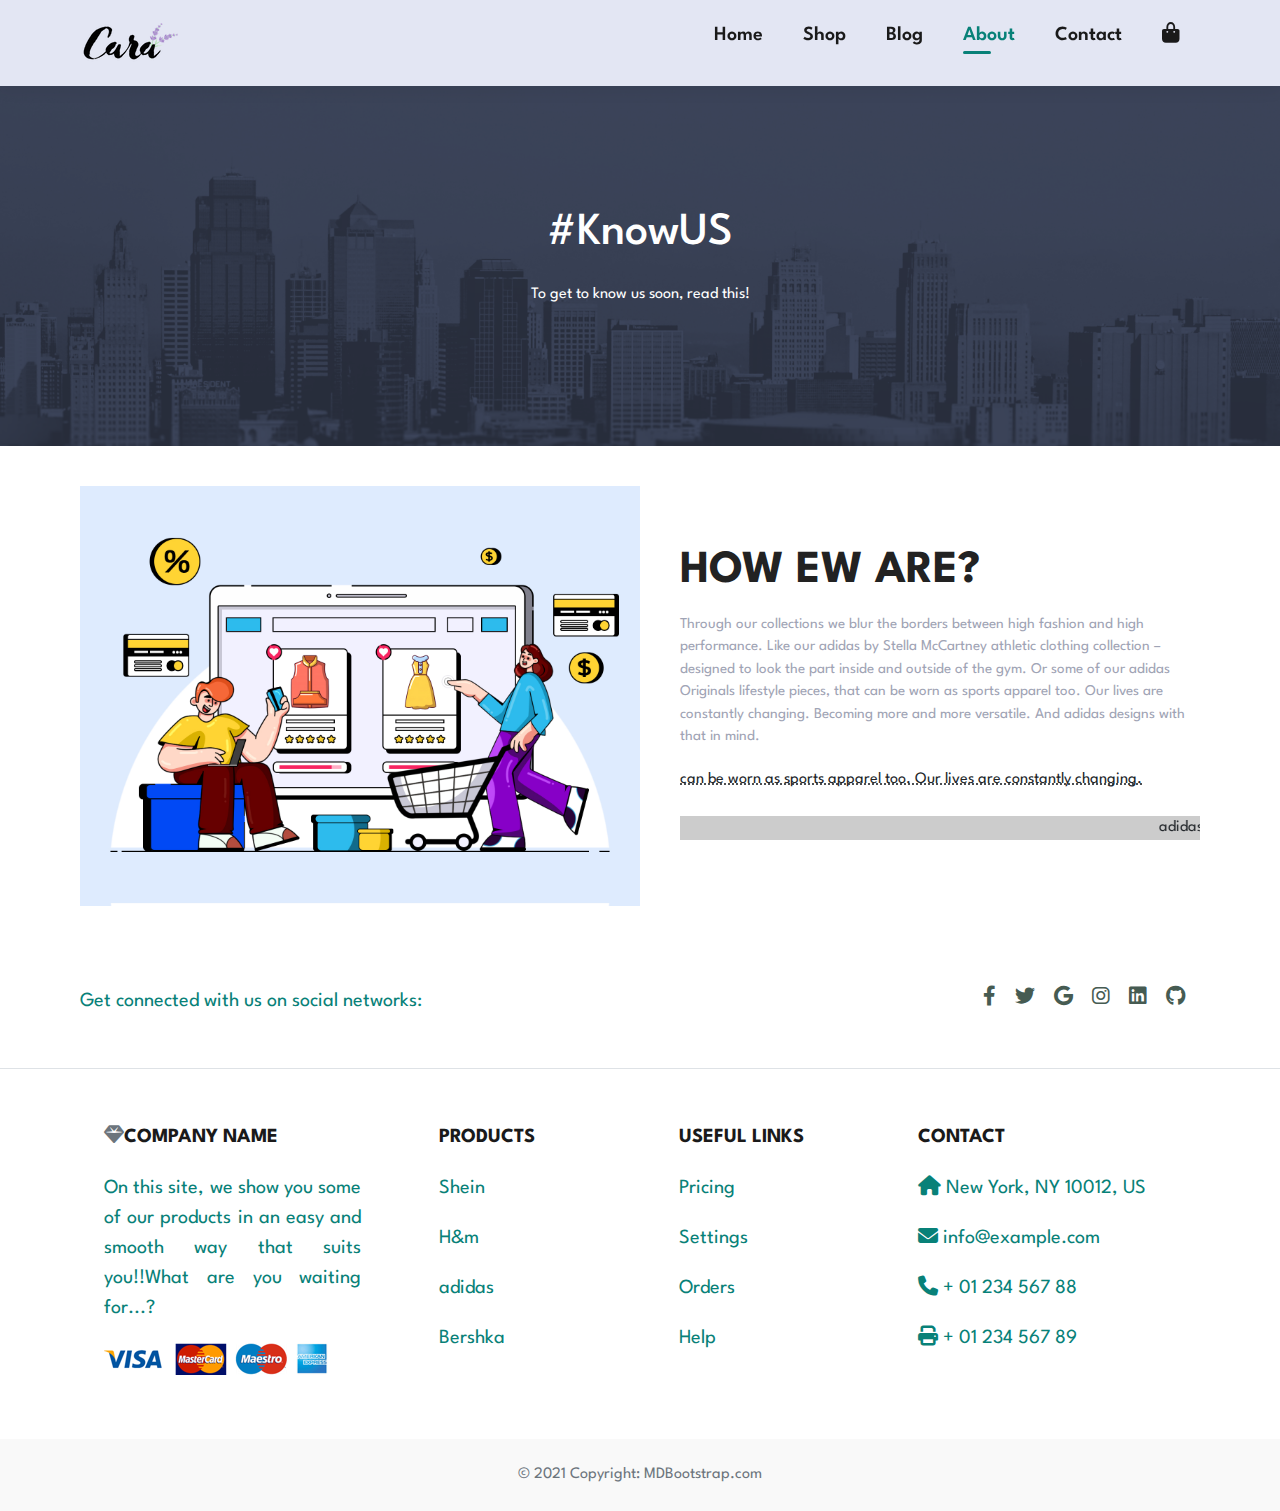
==== about.html @ 0e34f4a3 "part1 in about page" ====
<!DOCTYPE html>
<html lang="en">
<head>
    <meta charset="UTF-8">
    <meta http-equiv="X-UA-Compatible" content="IE=edge">
    <meta name="viewport" content="width=device-width, initial-scale=1.0">
    <title>Online Store_about</title>
    <link rel="stylesheet" href="css/bootstrap.css">
<link rel="stylesheet" href="font/css/all.css">
<link rel="preconnect" href="https://fonts.googleapis.com">
<link rel="preconnect" href="https://fonts.gstatic.com" crossorigin>
<link href="https://fonts.googleapis.com/css2?family=League+Spartan:wght@200&family=Montserrat&display=swap" rel="stylesheet">
<link rel="stylesheet" href="css/index.css">
</head>
<body>

<section  id="header" class=" sticky-top">
<a href="#"> <img src="img/logo.png" class=" logo"> </a>
<div>
<ul id="navbar">
  <li  ><a href="index.html"  > Home</a></li>
  <li><a href="shop.html"  >Shop</a></li>
  <li><a href="blog.html">Blog</a></li>
  <li><a href="about.html" class="active">About</a></li>
  <li><a href="#">Contact</a></li>
  <li id="lg-bag"><a href="#"  ><i class="fa-solid fa-bag-shopping "></i></a></li>
  <a  href="#" id="close"><i class="fa-regular fa-rectangle-xmark"></i></a>
</ul>
</div>

<div id="mobile">

<a href="#"><i class="fa-solid fa-bag-shopping"></i></a>
<i id="bar" class="fas fa-outdent"></i> 
</div>

</section>

<section  id="header_page" class="about-header">
   
    
    <h2>#KnowUS</h2>
    
    <p>To get to know us soon, read this!</p>
    

</section>
<!-- box  -->

<section id="about-head" class="section-p1">
    <img src="img/about/a6.jpg" alt="a6">
    <div>
        <h2>
            HOW EW ARE?
        </h2>
        <P>
            Through our collections we blur the borders between high fashion and high performance.
             Like our adidas by Stella McCartney athletic clothing collection – designed to look 
             the part inside and outside of the gym. Or some of our adidas Originals lifestyle pieces,
              that can be worn as sports apparel too. Our lives are constantly changing.
               Becoming more and more versatile.
             And adidas designs with that in mind.
        </P>
        <abbr title="">
            can be worn as sports apparel too. Our lives are constantly changing.
        </abbr>
        <br><br>
        <marquee  bgcolor="#ccc" loop="-1" scrollamount="5" width="100%" >
            adidas is about more than sportswear and workout clothes.
             We partner with the best in the industry to co-create. 
            This way we offer our fans the sporting goods
        </marquee>
    </div>

</section>



<!-- Footer -->
<footer class="text-center text-lg-start bg-white text-muted">
  <!-- Section: Social media -->
  <section class="d-flex justify-content-center justify-content-lg-between  border-bottom section-p1">
    <!-- Left -->
    <div class="me-5 d-none d-lg-block part_sec">
      <span>Get connected with us on social networks:</span>
    </div>
    <!-- Left -->

    <!-- Right -->
    <div class="fontss mb-3">
      <a href="" class="me-4 link-secondary">
        <i class="fab fa-facebook-f"></i>
      </a>
      <a href="" class="me-4 link-secondary">
        <i class="fab fa-twitter"></i>
      </a>
      <a href="" class="me-4 link-secondary">
        <i class="fab fa-google"></i>
      </a>
      <a href="" class="me-4 link-secondary">
        <i class="fab fa-instagram"></i>
      </a>
      <a href="" class="me-4 link-secondary">
        <i class="fab fa-linkedin"></i>
      </a>
      <a href="" class="me-4 link-secondary">
        <i class="fab fa-github"></i>
      </a>
    </div>
    <!-- Right -->
  </section>
  <!-- Section: Social media -->

  <!-- Section: Links  -->
  <section class=" end ">
    <div class="section-p1 text-center text-md-start">
      <!-- Grid row -->
      <div class="row mt-3  text-justify">
        <!-- Grid column -->
        <div class="col-md-3 col-lg-4 col-xl-3 mx-auto mb-4 ">
          <!-- Content -->
          <h6 class="text-uppercase fw-bold mb-4">
            <i class="fas fa-gem me-3 text-secondary"></i>Company name
          </h6>
          <p >
            On this site, we show you some of our products in an easy and smooth way that suits you!!What are you waiting for...?
          </p>
          <img src="img/pay/pay.png">
        </div>
        <!-- Grid column -->

        <!-- Grid column -->
        <div class="col-md-2 col-lg-2 col-xl-2 mx-auto mb-4">
          <!-- Links -->
          <h6 class="text-uppercase fw-bold mb-4">
            Products
          </h6>
          <p>
            <a href="#!" class="text-reset">Shein</a>
          </p>
          <p>
            <a href="#!" class="text-reset">H&m</a>
          </p>
          <p>
            <a href="#!" class="text-reset">adidas</a>
          </p>
          <p>
            <a href="#!" class="text-reset">Bershka</a>
          </p>
        </div>
        <!-- Grid column -->

        <!-- Grid column -->
        <div class="col-md-3 col-lg-2 col-xl-2 mx-auto mb-4 as">
          <!-- Links -->
          <h6 class="text-uppercase fw-bold mb-4">
            Useful links
          </h6>
          <p>
            <a href="#!" class="text-reset">Pricing</a>
          </p>
          <p>
            <a href="#!" class="text-reset">Settings</a>
          </p>
          <p>
            <a href="#!" class="text-reset">Orders</a>
          </p>
          <p>
            <a href="#!" class="text-reset">Help</a>
          </p>
        </div>
        <!-- Grid column -->

        <!-- Grid column -->
        <div class="col-md-4 col-lg-3 col-xl-3 mx-auto mb-md-0 mb-4 " >
          <!-- Links -->
          <h6 class="text-uppercase fw-bold mb-4">Contact</h6>
          <p><i class="fas fa-home me-3"></i> New York, NY 10012, US</p>
          <p>
            <i class="fas fa-envelope me-3  "></i>
            info@example.com
          </p>
          <p><i class="fas fa-phone me-3 "></i> + 01 234 567 88</p>
          <p><i class="fas fa-print me-3 "></i> + 01 234 567 89</p>
        </div>
        <!-- Grid column -->
      </div>
      <!-- Grid row -->
    </div>
  </section>
  <!-- Section: Links  -->

  <!-- Copyright -->
  <div class="text-center p-4" style="background-color: rgba(0, 0, 0, 0.025);">
    © 2021 Copyright:
    <a class="text-reset fw-bold" href="https://mdbootstrap.com/">MDBootstrap.com</a>
  </div>
  <!-- Copyright -->
</footer>
<!-- Footer -->
    <script src="js/jquery-3.6.2.min.js"></script>
    <script src="js/bootstrap.bundle.js"></script>
    <script src="js/index.js"></script>
</body>
</html>
---- css/index.css ----
*{
    margin: 0px;
    padding: 0px;
    box-sizing: border-box;
    font-family:'League Spartan', sans-serif;
    
}
h1{
    font-size: 50px;
    color: #222;
    line-height: 64px;

}
h2{
    font-size: 46px;
    color: #222;
    line-height: 54px;

}
h4{
    font-size: 20px;
    color: #222;
}
h6{
    font-size: 15px;
font-weight: 700;

}
p{
    font-size: 16px;
    color:#465b52 ;
    margin: 15px 0px 20px 0px ;
}
.section-p1{
    padding: 40px 80px ;
}
.section-m1{
    padding: 40px 0px ;
} 
body{
    width: 100%;
}
/* header */

#header{
display: flex;
align-items:center ;
justify-content: space-between;
padding: 20px 80px;
background-color: #E3E6F3;
box-shadow: 0 5px 15px rgba(0,0,0,.06) ;

}
#navbar {
    display: flex;
    align-items: center;
    justify-content: center;
}
 #navbar li{
    list-style: none;
    padding: 0px 20px ;
    position: relative;
}
#navbar a{
    text-decoration: none;
    font-size:20px  ;
    font-weight: 600;
    color: #1a1a1a;
    transition: .3s all ease;
}
#navbar li a:hover,
#navbar li a.active{
color: #088178;
}


#navbar li a.active::after,
#navbar li a:hover::after {
    content: "";
    width:30%;
    height:3px;
    position: absolute;
    bottom:-4px;
    left: 20px;
    background-color: #088178;
    border-radius: 10px;

}

#mobile{
    display: none;
    align-items: center;
}
#close{
    display: none;
}

/*////// home_page////// */
#hero{
    background-image: url(../img/hero4.png);
    background-size: cover;
    height: 100vh;
    width: 100%; 
    background-position: top 25% right 0;
    font-weight: 700;
}
#hero h4{
    padding-bottom: 15px;
}
#hero h1{
    color: #088178;
    
}
#hero p{
    color: rgb(82, 82, 82);
}
#hero button{
    background-image: url(../img/button.png);
    background-repeat: no-repeat;
    border: 0px;
    background-color: transparent;
    padding: 10px 80px 14px 65px ;
    cursor: pointer;
    font-weight: 600;
    color: #088178;
    font-size: 20px;
    
}
/*////// features///// */
.features .fe-box{
    padding:25px 20px;
    text-align: center;
    width:180px;
    border: 1px solid #cce7d0;
     margin:  15px 0px ;

    box-shadow: 20px 20px 35px rgba(0,0,0,.063);

    border-radius: 5px ;
}
.features .fe-box:hover{

    box-shadow: 10px 10px 54px rgba(70,62,221,0.1); 
}
.features{
    display: flex;
    justify-content:space-between;
    align-items: center;
    flex-wrap: wrap;
}



.fe-box img {
    width: 100%;
padding-bottom: 10px;
}
.fe-box h6{
    padding: 12px 6px 12px 6px  ;
    color: #088178;
    line-height: 1px ;
    border-radius: 5px;
    background-color: #fddde4;
}
.features .fe-box:nth-child(2) h6 {
background-color: #cdebbc;
}
.features .fe-box:nth-child(3) h6 {
    background-color:#cce7d0;
}
.features .fe-box:nth-child(4) h6 {
        background-color: #cdd4f8;
     }
.features .fe-box:nth-child(5) h6 {
            background-color: #f6dbf6;
         }
.features .fe-box:nth-child(6) h6 {
                background-color: #fff2e5;
}

/*///// products_features//// */
.products{
    padding-top:50px;
     padding-bottom: 50px ;
    ;
}
.part1{
    padding: 50px 30px;
}
.part1 h2{
font-weight: 600;
color: #1a1a1a;
}
.part1 p{
    font-weight: 400;
    font-size: 20px;
    color: #1a1a1a;
}
.part2{
    display: flex;
    justify-content: space-between;
    flex-wrap: wrap;

}
.part2 img{
     width: 100%;
    border: none;
    border-radius: 20px;
    
}
.part2 span{
    color: #bfe1c4;
}
.star{
    color: rgb(243,181,25);
}
.price h4{
    color: #088178;
}
.price i{ 
    background-color:#cdd4f8;
    color: #088178;
    padding: 10px 10px ;
    border-radius: 50%;
    transition: .5s all;
}
.price i:hover{
    color: rgb(230, 177, 44) ;
    background-color: #bfe1c4;
}


.pro{
     
    width: 23%;
    min-width: 250px;
    border-radius:20px ;
    border: 1px  #cdd4f8 solid;
    padding:10px 12px  ;
    margin-bottom: 30px;
}
.pro:hover{
    
    box-shadow: 20px 20px 35px rgba(106, 103, 43, 0.063);
}


/* //////panner//// */
.banner{
    background-image: url(../img/banner/b2.jpg);
    background-size: cover;
    padding-top: 60px ;
    height:50vh;
    margin-bottom: 40px;
    
}
.banner h4,h1 {
  color: #E3E6F3;  
}
.banner span{
    color: rgb(232, 54, 54);
}
.banner button{
   background-color: #E3E6F3;
   transition: 0.5s all ease;
font-weight: 500;
}
.banner button:hover{
    background-color: #088178;
    color: #E3E6F3;
    transition: 0.5s all ease;
}
/* ////sm-bannar//// */
.bannarr  {
    display: flex;
    justify-content: space-between;
    flex-wrap: wrap;
   
}
.bannarr  .bannnar-box{ 
    background-image:url(../img/banner/b17.jpg);
    display: flex;
    flex-direction: column;
    justify-content: center;
    align-items: flex-start;
    min-width:48%;
    height:50vh;
    background-size: cover;
    background-position: center;
    padding:20px;
   margin-bottom:20px;
  }
  .bannarr  .bannnar-box2{
    background-image:url(../img/banner/b10.jpg );
  }







.s-lift h3,p{
    color: #E3E6F3;
    font-weight: 400px ;
}
.s-lift button{
    transition: 1s all;
    border: 1px solid   #E3E6F3;
    color: #E3E6F3;
}
.s-right h3,p{
    color: #E3E6F3;
    font-weight: 400px ;
}
.s-right button{
    border: 1px solid   #E3E6F3;
    color: #E3E6F3;
}
.s-right:hover button{
    background-color: #088178;
    transition: 1s all;
}
.s-lift:hover button{
    background-color: #088178;
    transition: 1s all;
}
.s-right button:hover,
.s-lift button:hover{
    color: #bfe1c4;
}
/* sm2 bannar */
.bennar3{
    display: flex;
    justify-content: space-between;
    padding:0px 80px ;
    flex-wrap: wrap;
}
.bennar3 .bannar-box{
  background-image: url(../img/banner/img7.jpg);  
  display: flex;
  flex-direction: column;
  justify-content: center;
  align-items: flex-start;
  min-width:30%;
  height:30vh;
  background-size: cover;
  background-position: center;
  padding:20px;
 margin-bottom:20px;
}
.bennar3  .bannar-box2{
    background-image: url(../img/banner/b4.jpg);
}
.bennar3 .bannar-box3{
    background-image: url(../img/banner/b18.jpg);
}
.bennar3 h2{
    font-size:22px ;
    font-weight: 900;
    color:#fff ;
}
.bennar3 h3{
    font-size:15px ;
    font-weight: 800;
    color:#ec544e ;

}




/* /////before footer/// */
.before-footer{
    background-image: url(../img/banner/c0.jpg);
    background-size: cover;
    height:50vh ;
    padding-top:160px;
    margin-top: 100px;
    margin-bottom: 100px;
}
.before-footer{
    color: #E3E6F3;
    font-weight: 500;
}
.before-footer p{
    font-weight: 300;
}
.before-footer span{
    color:#ffbd27;
}
.before-footer button{
    background-color: #088178;
    color: #E3E6F3;
    font-weight: 500;
}
/* ////footer/// */
.part_sec span{
color:#088178;
font-size: 20px;
}
.fontss i{
    font-size: 20px;
    padding-right: 15px;
    color: #465b52;
    transition:  1s all;
    
}
.fontss i:hover{
color: #088178;
    font-size: 30px;
    transition:  1s all;
}
.fontss a{
    text-decoration: none;
}
.end h6{
    color: #1a1a1a;
    font-size: 20px;
}
.end p{
    color: #088178;
    font-size: 20px ;
    font-weight: 400px;
}
.end a{
    text-decoration: none;
}
.end .as a:hover{
    color: #ffbd27;
}
.fas .fa-home .me-3 {
    color: #088178;
}



/*/////////////////////////// style shop page ///////////////////// */

#header_page{
background-image: url(../img/banner/b1.jpg);
background-repeat: no-repeat;
background-size: cover;
width: 100%;
height:40vh;
display: flex;
align-items: center;
justify-content: center;
flex-direction: column;
padding: 14px;
}
#header_page h2,
#header_page p {
    color: #fff;
}

/* pagination */

#pagination{
text-align: center;
}
#pagination a i{
 color: #fff;
 background-color: #088178;
 padding: 15px 20px ;
 border-radius:4px;
 font-size: 600;
 font-size: 16px;
}
/* /////////////////////style single products //////////// */
#prodetiles{
    display: flex;
    margin-top: 20px;
   
}


#prodetiles .singie_Pro_img{
    width:40%;
    margin-right:50px;
 
    
}
.smallimg_group{
    display: flex;
    justify-content: space-between;
}
.small-img-coll{
flex-basis:24%;
cursor: pointer;

}
#prodetiles .single_pro_details{
    width:50%;
padding-top: 30px;
    
}
#prodetiles .single_pro_details h4{
padding: 40px 0px 20px 0px;
}
#prodetiles .single_pro_details h2{
    font-size: 26px;
}
#prodetiles .single_pro_details select{
    display: block;
    padding: 5px 10px;
    margin-bottom: 10px;
}
#prodetiles .single_pro_details input{
    width:60px  ;
    height: 45px;
    font-size: 16px;
    padding-left:10px ;
    margin: right 15px; 
}
#prodetiles .single_pro_details input:focus{
    outline:none;
}
#prodetiles .single_pro_details button{

    background-color: #088178;
    color: #fff;
    font-weight: 600;
    margin-left: 15px;
}
#prodetiles .single_pro_details h4{
    color: #088178;
    font-size: 20px ;
    font-weight: 900;
}
#prodetiles .single_pro_details span{
    line-height: 25px;
    font-size: 16px;
    color: #1a1a1a;
    font-weight:700 ;
}

/* ////////////////blog page////////////////////// */
#header_page.blog-header{
background-image:url(../img/banner/b19.jpg);
}
#blog{
    padding: 150px 150px 0px 150px;
}
#blog .blog-box{
    display: flex;
    align-items: center;
    width:100%;  
    position: relative;
    padding-bottom: 90px;
}
#blog .blog-img{
    width: 50%;
    margin-right: 40px;
    z-index: 1;
}
#blog img{
    width:100%;
    height: 300px;
    object-fit: cover;

}
.blog-detiles{
    width: 50%;

}
.blog-detiles a{
    color: #000;
    font-size:15px ;
    text-decoration: none;
    font-weight:bold;
    position: relative;
    transition: 0.3s; ;
}
.blog-detiles a::after{
    content: "";
    width: 50px;
    height: 1px;
    position: absolute;
    top: 6px;
    right: -60px;
    background-color: rgb(26, 26, 26);

}
.blog-detiles a:hover{
    color: #088178;
}
.blog-detiles a:hover::after{
background-color: #088178;
}
#blog .blog-box h1{
    position: absolute;
    top: -40px;
    left: 0px;
  color: #c9cbce;
  font-size: 70px;
  font-weight: 700;
}
.blog-detiles h4{
    font-weight: bold;
    color: #1a1a1a;
}
.blog-detiles p{
    color: #cccdd0;
   font-size: 15px;
}
/* /////////////apout page /////////// */
#header_page.about-header{
    background-image:url(../img/about/banner.png);
    }
#about-head{

    display: flex;
    align-items: center;
}
#about-head img{
    width:50% ;
    height: auto;
}
#about-head div{
    padding-left:40px ;
}
#about-head div p{

    color: #9fa4b5;
   font-size: 15px;
}
#about-head div h2{
    font-weight: bold;
}





















/* ///////////////////////media ipad /////////////////////////*/

@media(max-width:799px) {
    #navbar {
  
    flex-direction: column  ;
    display: flex;
align-items: flex-start;
justify-content: flex-start;
position: fixed;
top: 0px;
right:0px;
height: 100vh;
width: 300px;
background-color: #E3E6F3;
box-shadow: 0 40px 60px rgba(0,0,0,.01) ;
padding: 80px 0px 0px 10px ;
display: none;
transition: .3s ease-in;

}   
#navbar li{
    margin-bottom: 25px;
}
#mobile{
    display:flex;
    align-items: center;
}
#mobile i{
    color: #1a1a1a;
    font-size: 24px ;
    padding-left: 20px ;
   

}
#close{
    font-size: 24px;
    position: absolute;
    top: 30px;
    left: 30px ;
    color: #222;
    display: initial;
}
#lg-bag{
    display: none;
}
/* hero */

    #hero {
     
    
        height: 80vh;
    padding: 0px 80px;
        background-position: top 30% right 30%;
    
    }
    #div1{
        flex-wrap: wrap;
        display: initial;
    }
/* .features  */
.features{
    justify-content: center;
}

.features .fe-box{
margin: 15px 10px ;
}


/* pro */
.part2{

    justify-content: center;
 

}
.pro{
    margin:10px;
}
/* banner */
.banner {

    height: 30vh;
    
}
/* sm-bannar */
.bannarr{

    padding: 0px 40px;
}

.bannarr  .bannnar-box{ 

    min-width:100%;
    height:50vh;

  }



.s-lift{
    margin-bottom: 30px;
}
/* sm2-bannar */
.bennar3 {
    padding: 0px 40px;
}

   
.bennar3 .bannar-box{
    width:28%;
}




/* beforeend  */
.before-footer{

    height: 25vh;
    padding-top: 50px;
}

}
/* //////////////mobile screen//////// */
@media (max-width:477px) {
    /* nav */
    #header {

        padding: 10px 30px;
       
    }
    
    /* hero */
    h2 {
        font-size: 32px; 
    }
    h1 {
        font-size: 38px; 
    }
    #hero {
       
        padding: 0px 20px;
        background-position: 55%;
    }

    /* features */
    .section-p1{
        padding: 20px ;

    }
    .features .fe-box {
     
        width: 155px;
       
        margin: 0px 0px  15px 0px;
       
    }
    .features{

        justify-content: space-between;
    }
/* pro */
.pro {
    width: 100%;

}
/* bannar */
.banner {

    height: 40vh;
    
}
/* smbannar */



.bannarr  .bannnar-box{ 

    min-width:100%;
    height:40vh;

  }




/* sm2bannar */
.bennar3 {
    padding: 0px 20px;
}

   
.bennar3 .bannar-box{
    width:100%;
}

/* befor footer */
.before-footer {

    height: 30vh;
    padding: 30px 10px ;
   
}
/*///// single pro page/////// */ 

#prodetiles {
    display: flex;
   flex-direction: column;
}
#prodetiles .singie_Pro_img {
    width: 100%;
    margin-right: 0px;
}
#prodetiles .single_pro_details {
    width: 100%;
   
}
/*/////// medi of blog page////////// */
#blog .blog-box {
    display: flex;
    flex-direction: column;
    align-items:flex-start;
  
}
#blog {
padding:100px 20px 0px 20px ;

}

#blog .blog-img {
    width: 100%;
    margin-right:0px;
    margin-bottom: 30px;
   
}
.blog-detiles {
    width: 100%;
}

}
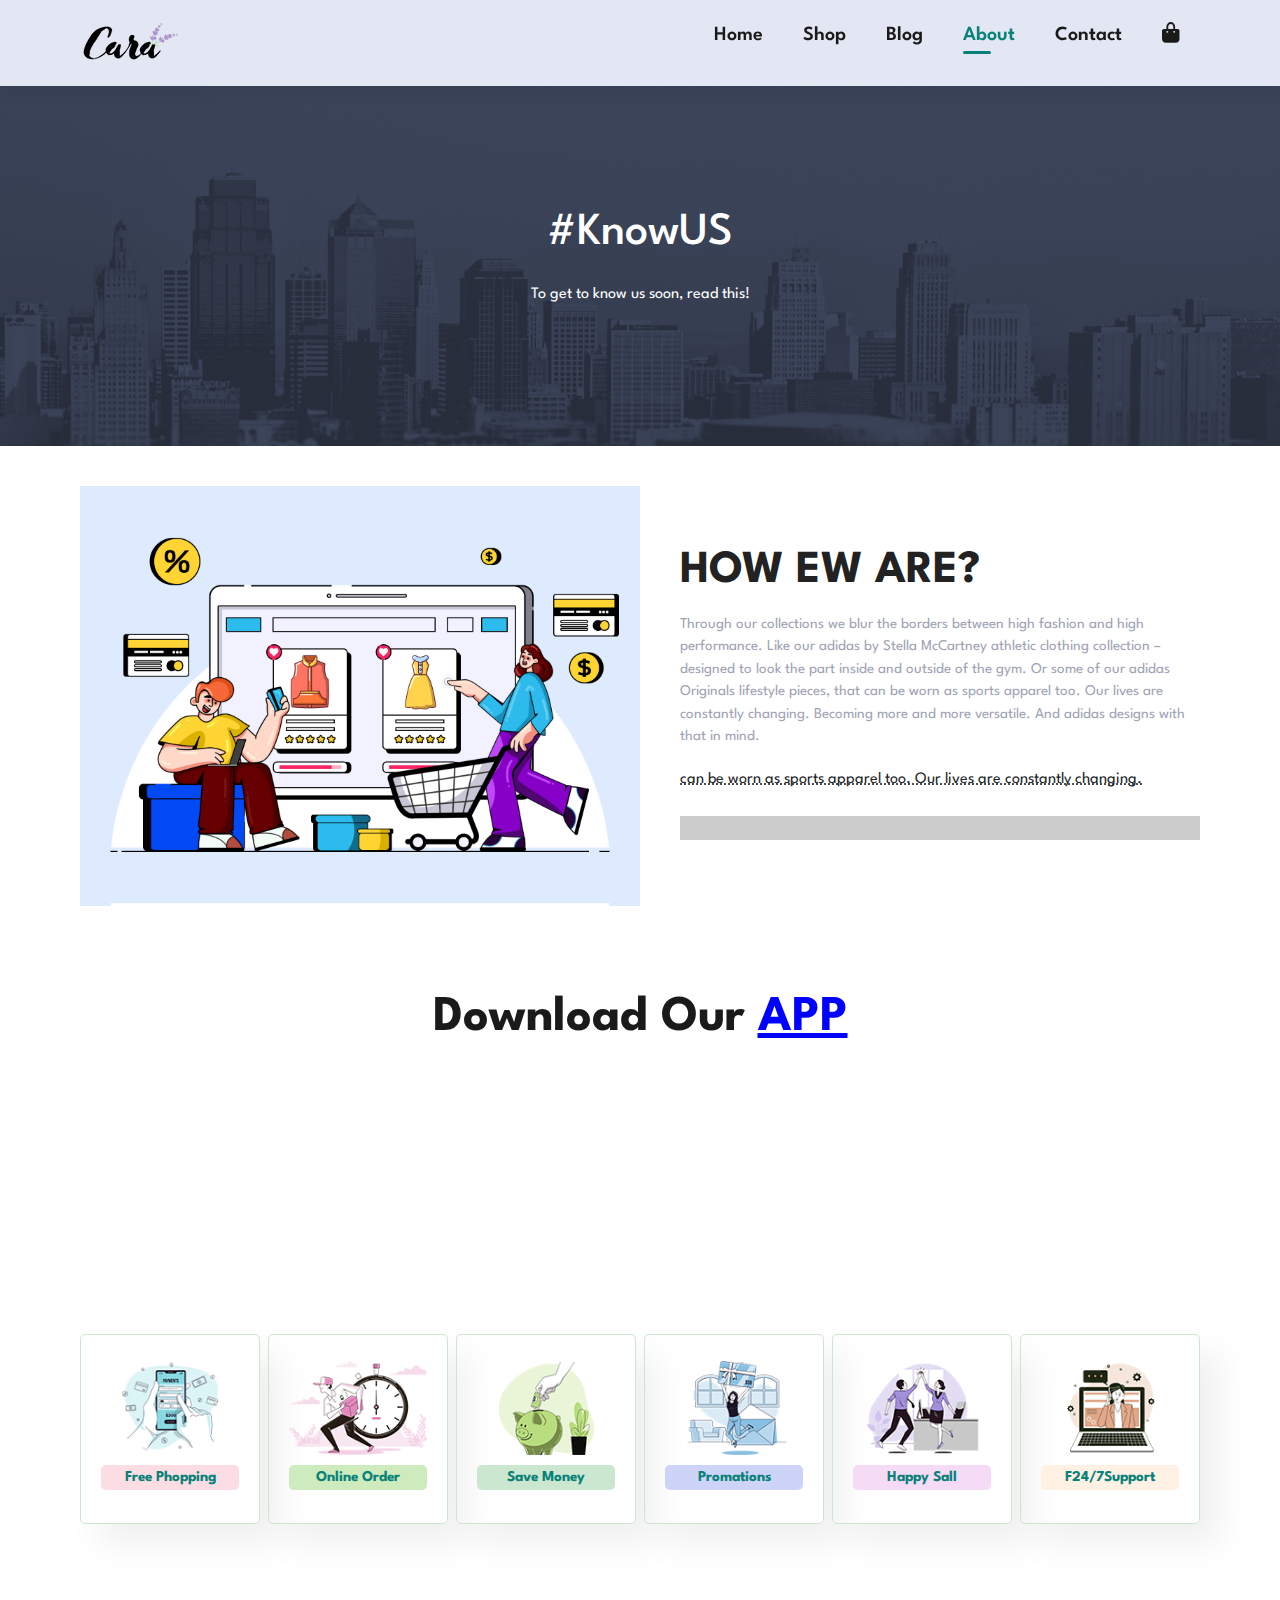
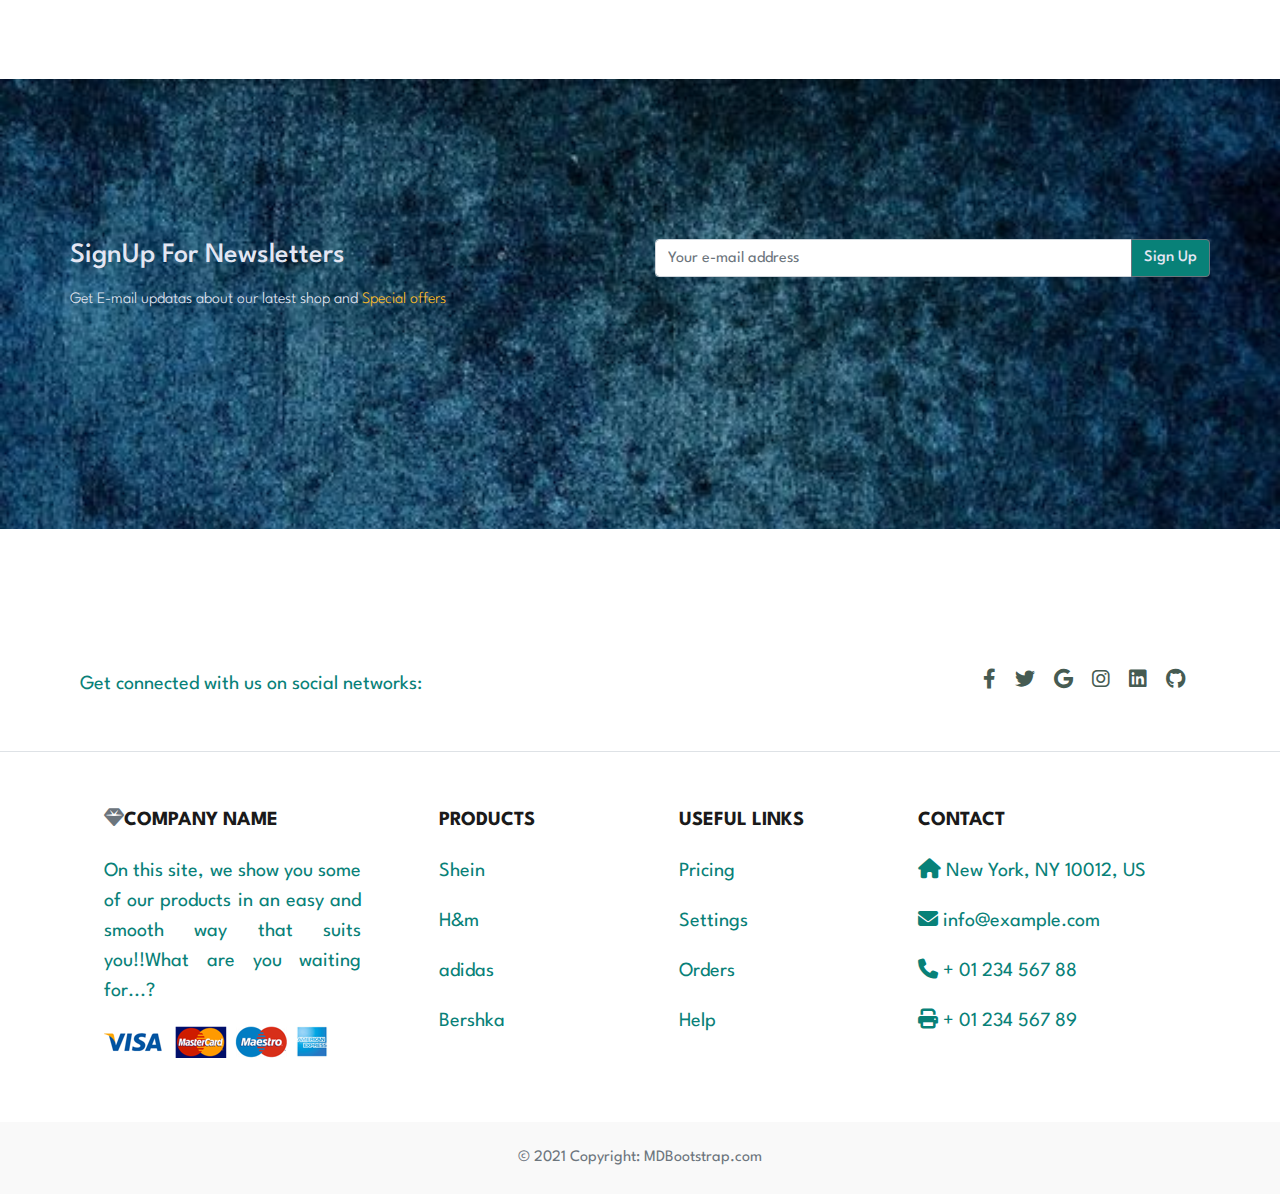
==== commit f10533e1: "end page" ====
--- a/about.html
+++ b/about.html
@@ -73,6 +73,64 @@
     </div>
 
 </section>
+<section id="about-app" class="section-p1">
+<h1>Download Our <a href="#">APP</a> </h1>
+<div class="video">
+    <video autoplay muted loop src="img/about/1 (1).mp4"></video>
+</div>
+</section>
+<!--features -->
+<section class=" features  section-p1 " >
+    <div class="fe-box">
+      <img src="img/Features/f1.png" alt=" features1">
+       <h6>Free Phopping</h6>
+    </div>
+    <div class="fe-box">             
+       <img src="img/Features/f2.png" alt=" features2">
+        <h6>Online Order</h6>
+     
+    </div>
+    <div class="fe-box">
+                   <img src="img/Features/f3.png" alt=" features3">
+                  <h6>Save Money</h6>
+    </div>
+    <div class="fe-box">
+                    <img src="img/Features/f4.png" alt=" features4">
+                  <h6>Promations</h6>
+    </div>
+    <div class="fe-box">
+    
+                    <img src="img/Features/f5.png" alt=" features5">
+                  <h6>Happy Sall</h6>
+    
+    </div>
+    <div class="fe-box">
+                  <img src="img/Features/f6.png" alt=" features6">
+                  <h6>F24/7Support</h6>
+    </div>
+    </section>
+
+    <!-- news -->
+        <!-- before footer -->
+
+<section class="before-footer  ">
+    <div class="container">
+      <div class="row">
+        <div class="  col-sm-12 col-lg-6" style="padding-left: 0px;">
+         <h3> SignUp For Newsletters</h3>  
+         <p> Get E-mail updatas about our latest shop and <span>Special offers</span></p>
+        </div>
+        <div class=" col-sm-12 col-lg-6" style="padding-right: 0px;">
+          <div class="input-group mb-3">
+            <input type="text" class="form-control" placeholder="Your e-mail address" aria-label="Recipient's username" aria-describedby="basic-addon2">
+            <div class="input-group-append">
+              <button class="btn btn-outline-secondary" type="button">Sign Up</button>
+            </div>
+          </div>
+        </div>
+      </div>
+    </div>
+  </section>
 
 
 
--- a/css/index.css
+++ b/css/index.css
@@ -628,6 +628,29 @@
 #about-head div h2{
     font-weight: bold;
 }
+/* vedio */
+#about-app{
+   text-align: center;
+}
+#about-app h1{
+    color: #1a1a1a;
+    font-weight: bold;
+}
+#about-app a{
+    text-decoration:underline;
+    color: blue;
+}
+#about-app .video{
+width:70% ;
+height: 100%;
+margin:30px  auto 0px auto;
+}
+#about-app .video video{
+    width: 100%;
+    height: 100%;
+    border-radius: 20px;
+}
+
 
 
 
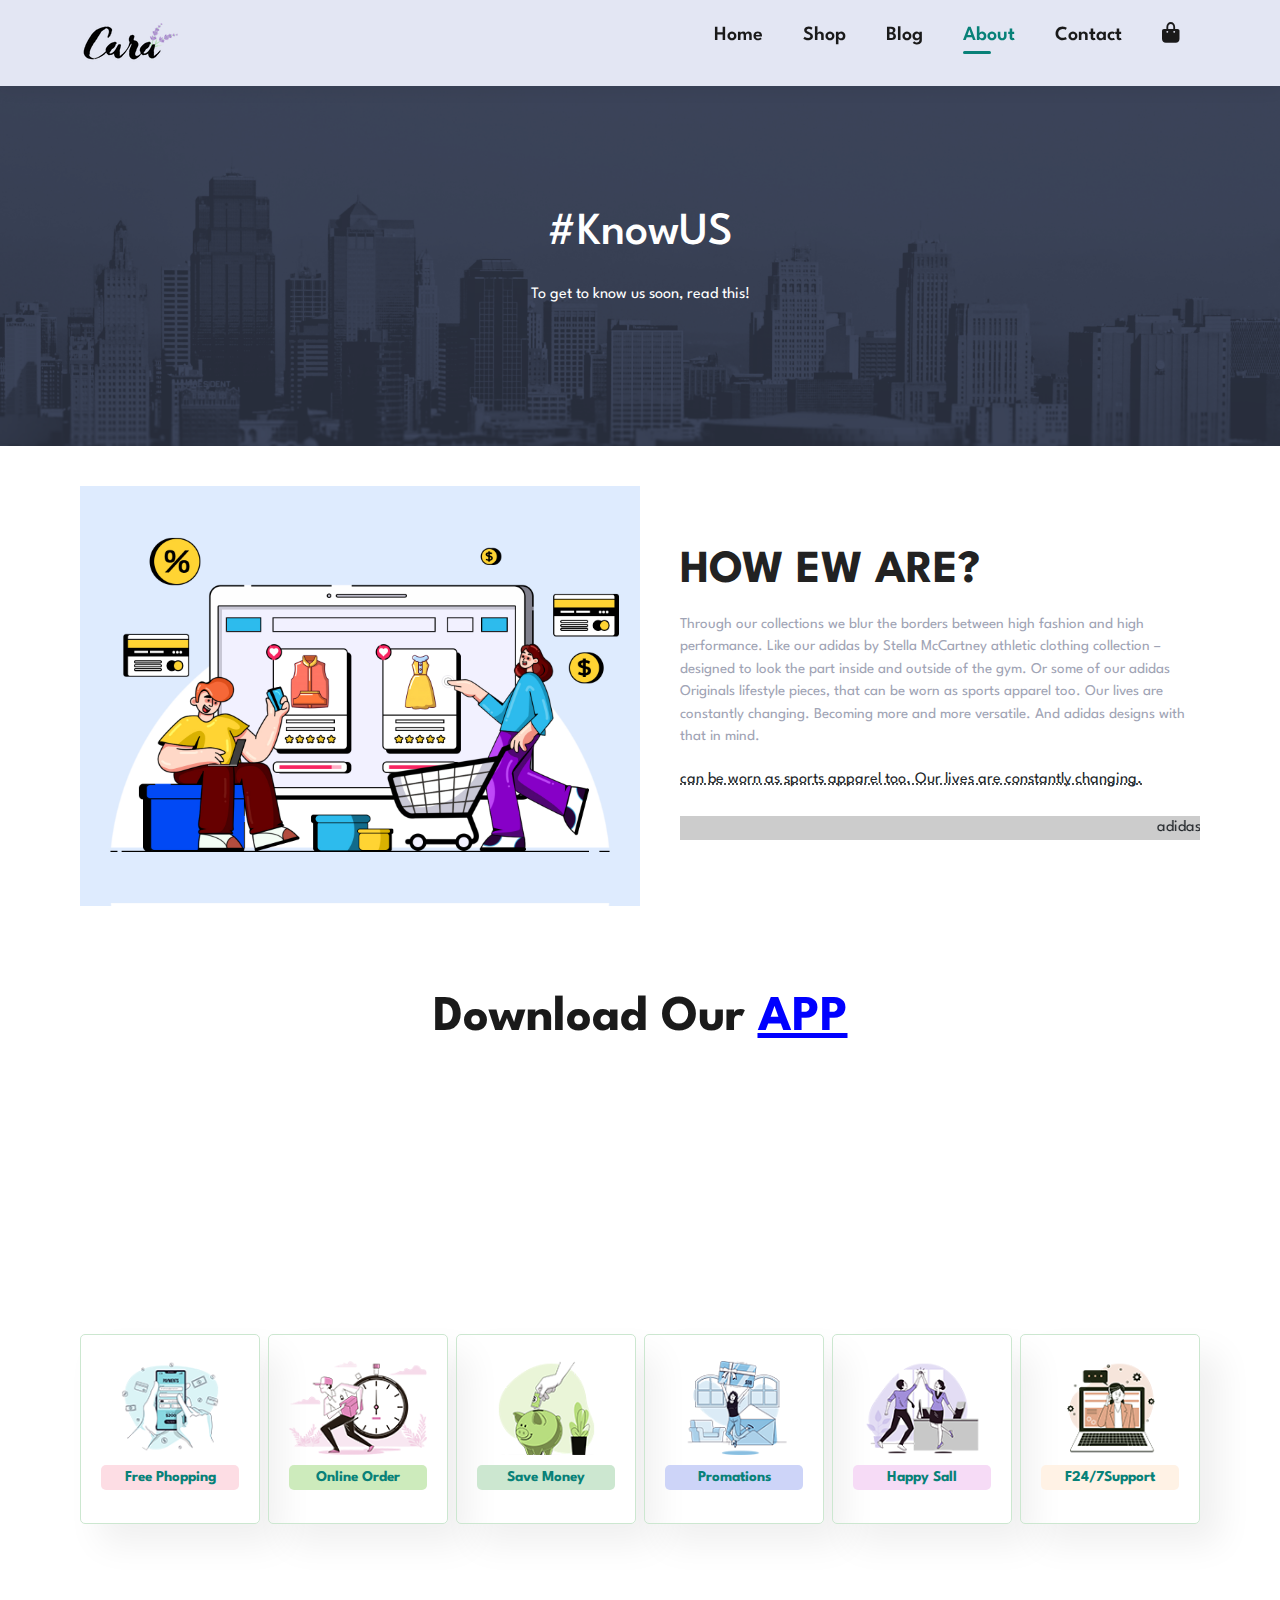
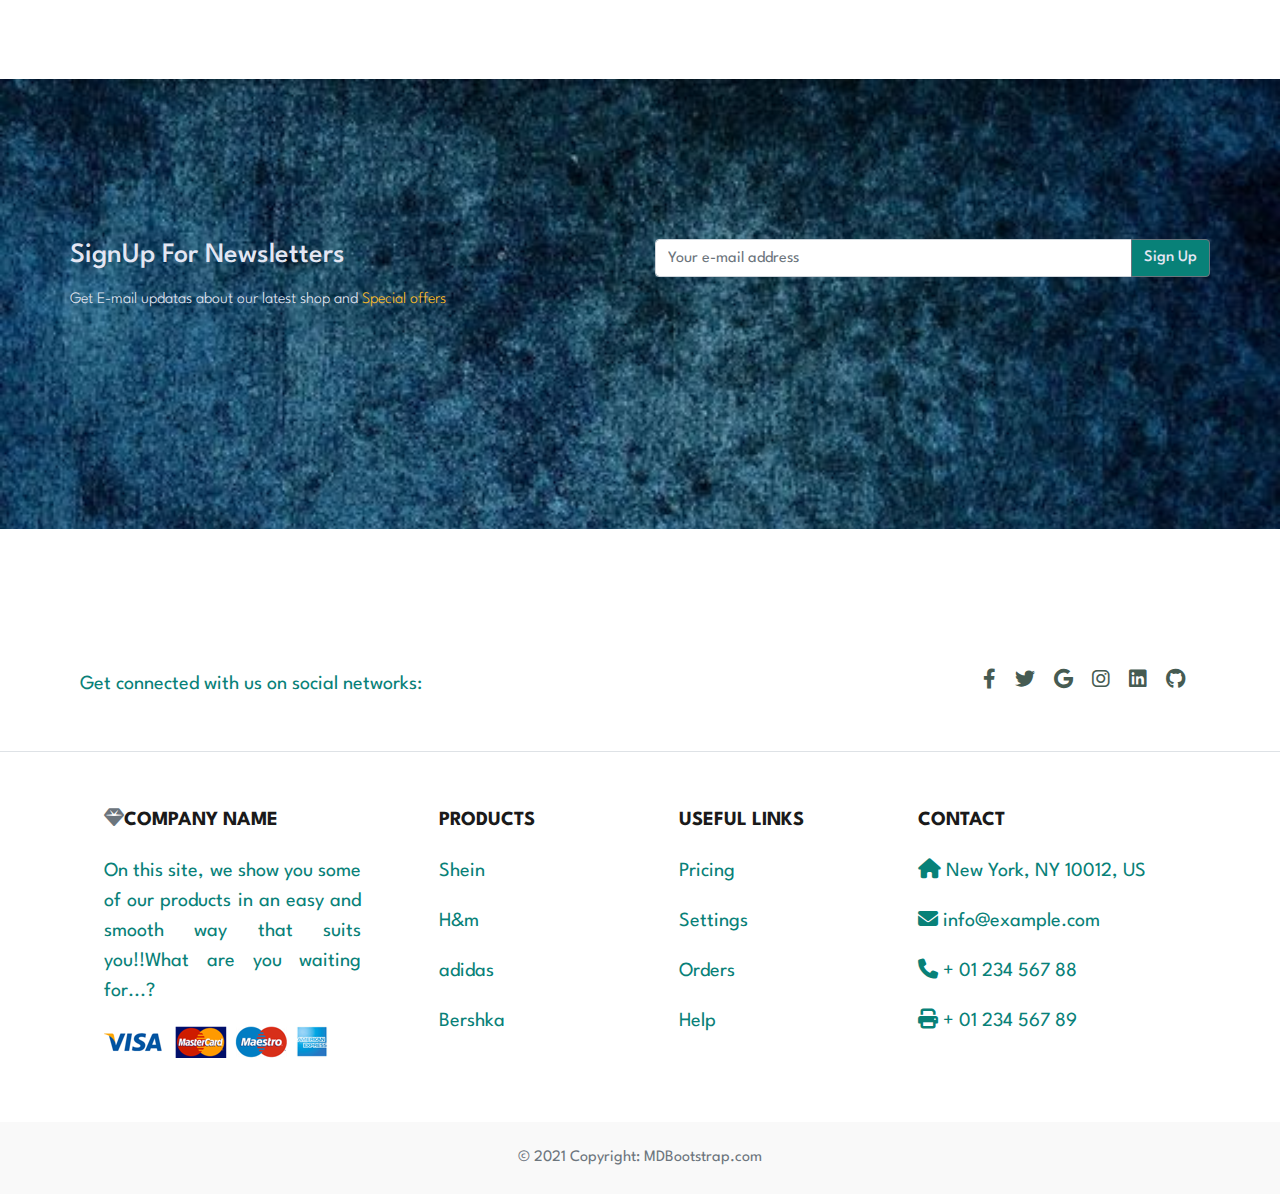
==== commit 004f407e: "End" ====
--- a/about.html
+++ b/about.html
@@ -22,15 +22,15 @@
   <li><a href="shop.html"  >Shop</a></li>
   <li><a href="blog.html">Blog</a></li>
   <li><a href="about.html" class="active">About</a></li>
-  <li><a href="#">Contact</a></li>
-  <li id="lg-bag"><a href="#"  ><i class="fa-solid fa-bag-shopping "></i></a></li>
+  <li><a href="contact.html">Contact</a></li>
+  <li id="lg-bag"><a href="cart.html"  ><i class="fa-solid fa-bag-shopping "></i></a></li>
   <a  href="#" id="close"><i class="fa-regular fa-rectangle-xmark"></i></a>
 </ul>
 </div>
 
 <div id="mobile">
 
-<a href="#"><i class="fa-solid fa-bag-shopping"></i></a>
+<a href="cart.html"><i class="fa-solid fa-bag-shopping"></i></a>
 <i id="bar" class="fas fa-outdent"></i> 
 </div>
 
--- a/css/index.css
+++ b/css/index.css
@@ -511,17 +511,10 @@
     height: 45px;
     font-size: 16px;
     padding-left:10px ;
-    margin: right 15px; 
+    margin-right:15px; 
 }
 #prodetiles .single_pro_details input:focus{
     outline:none;
-}
-#prodetiles .single_pro_details button{
-
-    background-color: #088178;
-    color: #fff;
-    font-weight: 600;
-    margin-left: 15px;
 }
 #prodetiles .single_pro_details h4{
     color: #088178;
@@ -650,17 +643,219 @@
     height: 100%;
     border-radius: 20px;
 }
-
-
-
-
-
-
-
-
-
-
-
+/* //////////////page contact //////////// */
+
+#contact-detiels{
+    display: flex;
+    align-items: center;
+    justify-content: space-between;
+}
+#contact-detiels .detiels{
+    width:40%;
+}
+#contact-detiels .detiels span,
+#form-detiles form span{
+    font-size: 12px;
+    font-weight: bold;
+}
+#contact-detiels .detiels h2,
+#form-detiles form h2{
+    font-size: 26px;
+    line-height: 36px;
+    padding: 20px 0px ;
+    font-weight: bold;
+}
+#contact-detiels .detiels h3{
+    font-size: 16px;
+  padding-bottom: 15px;
+  font-weight: bold;
+}
+#contact-detiels .detiels li{
+    list-style: none;
+    display: flex;
+    padding: 10px 0px;
+}
+#contact-detiels .detiels i{
+    font-size: 14px;
+    padding-right: 22px;
+    color: #088178;
+    padding-top: 3px;
+
+}
+#contact-detiels .detiels p{
+    font-size: 14px;
+    margin: 0px ;
+    color: #465b52;
+}
+#contact-detiels .map{
+    width: 55%;
+    height: 400px;
+}
+#contact-detiels .map iframe{
+    width: 100%;
+    height: 100%;
+}
+#form-detiles form{
+    width: 65%;
+}
+#form-detiles form input,
+#form-detiles form textarea{
+    padding: 12px 15px;
+    margin-bottom: 20px;
+}
+#form-detiles{
+    display: flex;
+    justify-content: space-between;
+    margin: 30px;
+    padding: 80px ;
+    border: 1px solid #9fa4b5 ;
+}
+#form-detiles form button{
+    width: 150px;
+    background-color: #088178;
+    color: #fff;
+    font-size:16px  ;
+    font-weight: bold;
+    transition: .5s all;
+    text-align: center;
+    border-radius: 25px;
+}
+#form-detiles form button:hover{
+    background-color: #bfe1c4;
+    color: #1a1a1a;
+}
+
+#form-detiles .people div{
+    padding-bottom: 25px;
+    display: flex;
+    align-items: flex-start;
+}
+#form-detiles .people div img{
+    width: 65px;
+    height: 65px;
+    object-fit: cover;
+    margin-right: 15px;
+}
+#form-detiles .people div p{
+    color: #1a1a1a;
+    font-size: 16px ;
+
+}
+#form-detiles .people div span{
+    font-size:18px;
+    color: #000;
+    display: block; 
+       font-weight: bold;
+       margin: 0px;
+}
+
+/* ///////////////////cart page/////////////// */
+#cart{
+    overflow-x: auto;
+}
+#cart table{
+    width: 100%;
+    border-collapse: collapse;
+    table-layout: fixed;
+    white-space:nowrap;
+
+}
+#cart table img{
+    width:70px;
+}
+#cart table td:nth-child(1){
+width: 100px;
+text-align: center;
+}
+#cart table td:nth-child(2){
+    width: 150px;
+    text-align: center;
+}
+#cart table td:nth-child(3){
+        width: 250px;
+        text-align: center;
+ }
+ #cart table td:nth-child(4),
+ #cart table td:nth-child(5),
+ #cart table td:nth-child(6){
+    width: 150px;
+    text-align: center;
+    }
+
+#cart table thead{
+    border: #222 1px solid ;
+    border-right: none;
+    border-left:none;
+ 
+}
+#cart table thead td{
+ padding: 18px 0px ;   
+    font-weight: bold;
+    font-size: 14px;
+    text-transform: uppercase;
+
+}
+#cart table tbody tr td{
+    padding-top: 18px ;
+}
+
+
+#cart-add{
+    display: flex;
+    justify-content: space-between;
+    flex-wrap: wrap;
+}
+.coupon{
+    width:50% ;
+    margin-bottom: 30px;
+}
+.coupon h3{
+    padding-bottom: 15px;
+
+}
+.coupon input{
+    padding: 10px 20px;
+    margin-right: 10px;
+    width: 60%;
+    display: inline;
+}
+.bbtn1{
+ 
+    background-color: #088178;
+    color: #fff;
+    font-size: 15px;
+    font-weight: 700;
+    transition: .5s;
+    width: 100px;
+}
+.bbtn1:hover{
+    background-color: #bfe1c4;
+    color: #222;
+}
+
+.subtotal{
+    width: 50%;
+    margin-bottom:30px;
+    padding: 30px;
+    border: 1px #cccdd0 solid;
+}
+.subtotal table{
+    width: 100%;
+border-collapse: collapse;
+margin-bottom:20px;
+}
+.subtotal table td{
+    width: 50%;
+    border: 1px solid #cdd4f8;
+    padding: 10px;
+    font-size: 15px;
+}
+.subtotal h3{
+    font-weight: bold;
+}
+#btn2{
+    width:200px ;
+}
 
 
 
@@ -795,6 +990,14 @@
     height: 25vh;
     padding-top: 50px;
 }
+/* /////contant page //// */
+#form-detiles {
+    padding: 40px;
+}
+#form-detiles form {
+    width: 50%;
+}
+/* //////card page/////// */
 
 }
 /* //////////////mobile screen//////// */
@@ -912,6 +1115,58 @@
 .blog-detiles {
     width: 100%;
 }
-
-}
-
+/* ///////about page */
+#about-head {
+  flex-direction: column;
+}
+#about-head img {
+    width: 100%;
+   margin-bottom: 20px;
+}
+#about-head div {
+    padding-left: 0px;
+}
+#about-app .video {
+    width: 100%;
+ 
+}
+/* contact page  */
+#contact-detiels {
+  flex-direction: column;
+}
+#contact-detiels .detiels{
+width: 100%;
+padding-bottom: 30px;
+}
+#contact-detiels .map {
+    width: 100%;
+}
+#form-detiles {
+flex-direction: column;
+
+   
+   
+    margin: 10px;
+    padding: 30px 10px ;
+   
+
+
+}
+#form-detiles form {
+    width: 100%;
+    padding-bottom: 30px ;
+}
+/* cart page/////////////////////// */
+#cart-add {
+  flex-direction: column;
+}
+.coupon {
+    width: 100%;
+
+}
+.subtotal {
+    width: 100%;
+    padding: 20px;
+  
+}
+}